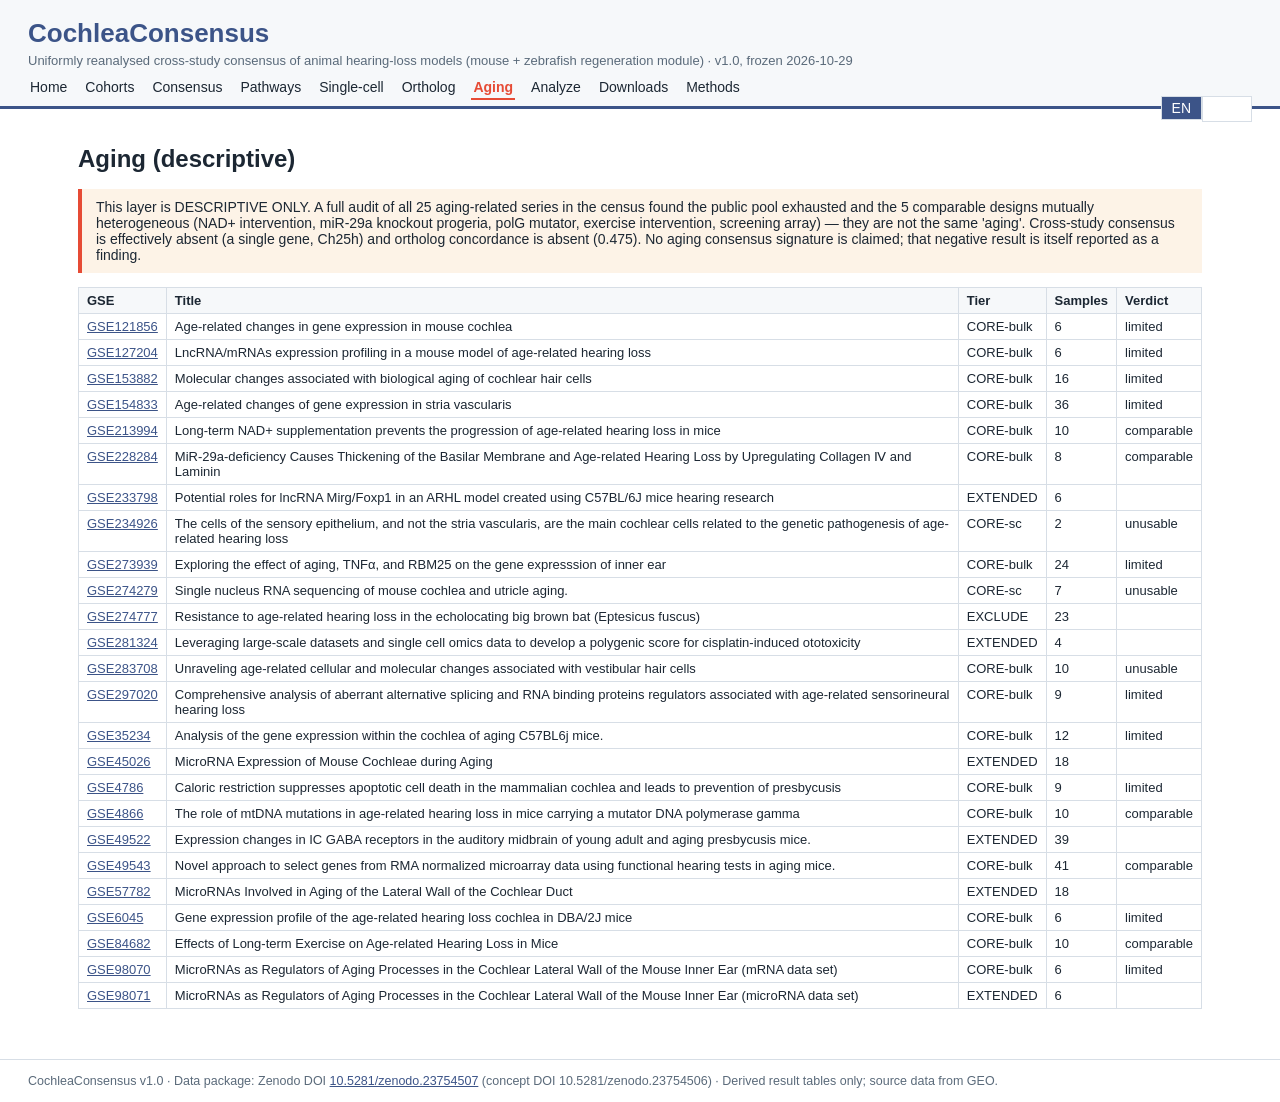
==== aging.html @ 3b7f602b "CochleaConsensus v1.0 site (10 pages, frozen 2026-10-29, Zenodo 10.5281/zenodo.23754507)" ====
<!DOCTYPE html>
<html lang="en"><head><meta charset="utf-8">
<meta name="viewport" content="width=device-width, initial-scale=1">
<title>Aging (descriptive) · CochleaConsensus</title>
<link rel="stylesheet" href="assets/style.css?v=20261029"></head>
<body data-page="aging.html">
<header><div class="brand">CochleaConsensus</div>
<div class="tag" data-en="Uniformly reanalysed cross-study consensus of animal hearing-loss models (mouse + zebrafish regeneration module) · v1.0, frozen 2026-10-29"
data-zh="动物听力损失模型（小鼠 + 斑马鱼再生模块）统一重分析跨研究共识资源 · v1.0，冻结于 2026-10-29"></div>
<nav><a href="index.html" class="">Home</a><a href="cohorts.html" class="">Cohorts</a><a href="consensus.html" class="">Consensus</a><a href="pathways.html" class="">Pathways</a><a href="singlecell.html" class="">Single-cell</a><a href="ortholog.html" class="">Ortholog</a><a href="aging.html" class="on">Aging</a><a href="analyze.html" class="">Analyze</a><a href="downloads.html" class="">Downloads</a><a href="methods.html" class="">Methods</a></nav>
<div class="lang"><button id="btn-en" class="on">EN</button><button id="btn-zh">中文</button></div>
</header><main>
<h1 data-en="Aging (descriptive)" data-zh="老化层（描述性）"></h1>

<p class="warn" data-en="This layer is DESCRIPTIVE ONLY. A full audit of all 25 aging-related series in the census found the public pool exhausted and the 5 comparable designs mutually heterogeneous (NAD+ intervention, miR-29a knockout progeria, polG mutator, exercise intervention, screening array) — they are not the same 'aging'. Cross-study consensus is effectively absent (a single gene, Ch25h) and ortholog concordance is absent (0.475). No aging consensus signature is claimed; that negative result is itself reported as a finding."
data-zh="本层仅作描述性报告。对普查中全部 25 个老化相关系列的审计显示：公开数据池已见底，仅有的 5 个 comparable 设计彼此异质（NAD+ 干预、miR-29a 敲除早衰、polG 突变、运动干预、筛选芯片）——不是同一种「老化」。跨研究共识实际缺失（仅 1 个基因 Ch25h），同源一致性亦缺失（0.475）。本资源不主张任何老化共识签名；这个阴性结果本身作为发现报告。"></p>
<table class="t" id="aging-table"></table>

</main>
<footer><span data-en="CochleaConsensus v1.0 · Data package: Zenodo DOI" data-zh="CochleaConsensus v1.0 · 数据包：Zenodo DOI"></span>
<a href="https://doi.org/10.5281/zenodo.23754507">10.5281/zenodo.23754507</a> (concept DOI 10.5281/zenodo.23754506) ·
<span data-en="Derived result tables only; source data from GEO." data-zh="仅分发派生结果表；原始数据来自 GEO。"></span></footer>
<script src="assets/app.js?v=20261029"></script></body></html>
---- assets/style.css ----
:root{--ink:#1c2733;--acc:#3C5488;--acc2:#E64B35;--line:#d7dee6;--bg:#f6f8fa}
*{box-sizing:border-box}body{margin:0;font-family:-apple-system,"Segoe UI",Roboto,"Helvetica Neue",Arial,"PingFang SC","Microsoft YaHei",sans-serif;color:var(--ink);background:#fff}
header{padding:18px 28px 10px;border-bottom:3px solid var(--acc);background:var(--bg)}
.brand{font-size:26px;font-weight:800;color:var(--acc)}
.tag{color:#5a6a7a;font-size:13px;margin:4px 0 10px}
nav a{margin-right:14px;color:var(--ink);text-decoration:none;font-size:14px;padding:3px 2px}
nav a.on{color:var(--acc2);font-weight:700;border-bottom:2px solid var(--acc2)}
.lang{float:right}.lang button{border:1px solid var(--line);background:#fff;padding:3px 10px;cursor:pointer}
.lang button.on{background:var(--acc);color:#fff}
main{padding:20px 28px 40px;max-width:1180px;margin:0 auto}
h1{font-size:24px}h2{font-size:19px;margin-top:28px;color:var(--acc)}
.cards{display:flex;flex-wrap:wrap;gap:12px;margin:16px 0}
.card{border:1px solid var(--line);border-top:4px solid var(--acc);padding:12px 16px;min-width:170px;flex:1}
.card b{display:block;font-size:26px;color:var(--acc2)}
.card span{font-size:13px;color:#5a6a7a}
table.t{border-collapse:collapse;width:100%;font-size:13px;margin:10px 0}
table.t th,table.t td{border:1px solid var(--line);padding:5px 8px;text-align:left;vertical-align:top}
table.t th{background:var(--bg)}
.filters{margin:12px 0;font-size:14px}.filters label{margin-right:16px}
.filters input,.filters select,textarea,input[type=text]{border:1px solid var(--line);padding:5px 8px;font-size:13px}
textarea{width:46%;margin-right:3%;vertical-align:top}
button{background:var(--acc);color:#fff;border:0;padding:7px 16px;cursor:pointer;font-size:14px}
.warn{background:#fdf3e7;border-left:4px solid var(--acc2);padding:10px 14px;font-size:14px}
footer{border-top:1px solid var(--line);padding:14px 28px;font-size:12.5px;color:#5a6a7a}
a{color:var(--acc)}
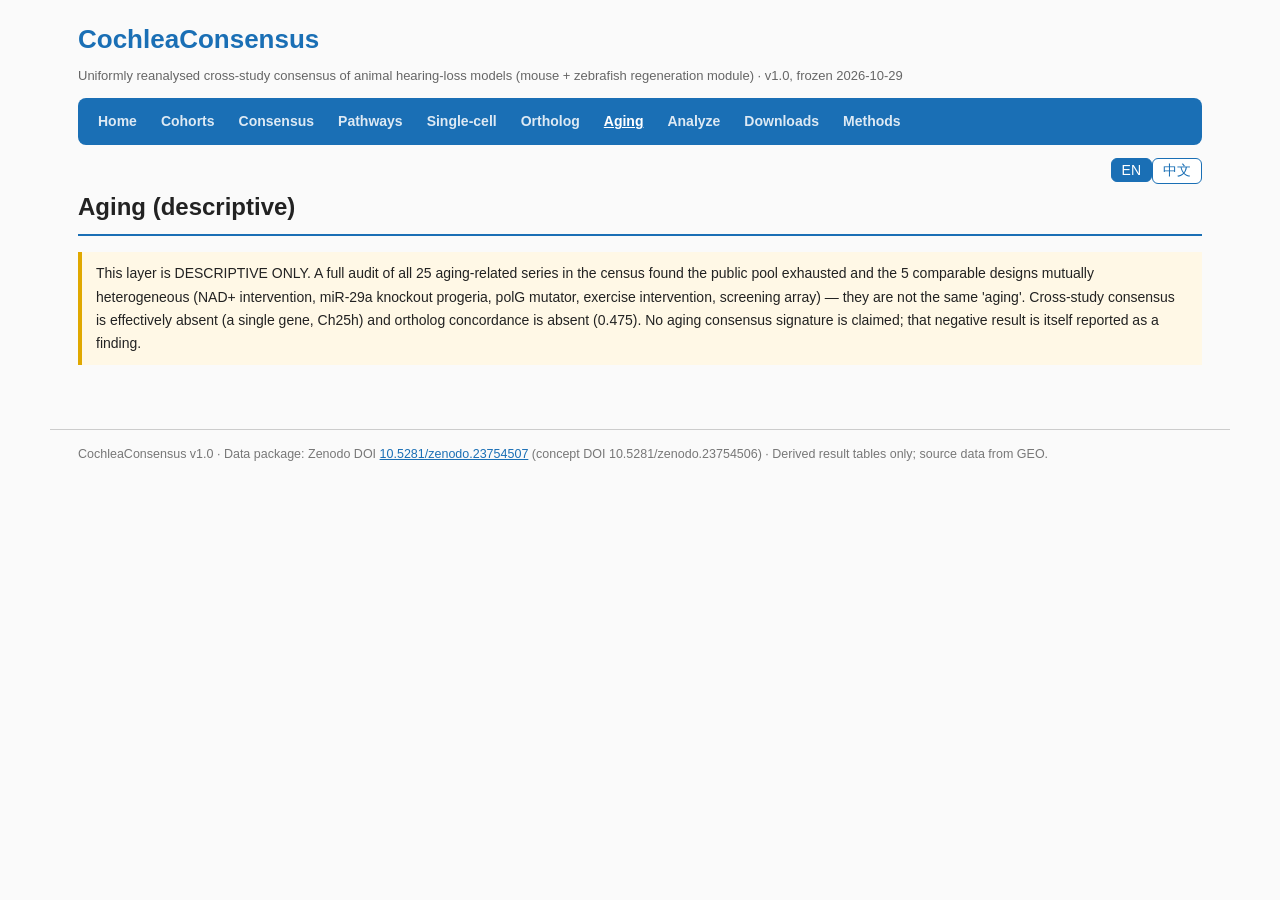
==== commit 590362f9: "Restyle to series palette (PolypAtlas blue #1a6fb5)" ====
--- a/aging.html
+++ b/aging.html
@@ -2,7 +2,7 @@
 <html lang="en"><head><meta charset="utf-8">
 <meta name="viewport" content="width=device-width, initial-scale=1">
 <title>Aging (descriptive) · CochleaConsensus</title>
-<link rel="stylesheet" href="assets/style.css?v=20261029"></head>
+<link rel="stylesheet" href="assets/style.css?v=20261029b"></head>
 <body data-page="aging.html">
 <header><div class="brand">CochleaConsensus</div>
 <div class="tag" data-en="Uniformly reanalysed cross-study consensus of animal hearing-loss models (mouse + zebrafish regeneration module) · v1.0, frozen 2026-10-29"
--- a/assets/style.css
+++ b/assets/style.css
@@ -1,25 +1,31 @@
-:root{--ink:#1c2733;--acc:#3C5488;--acc2:#E64B35;--line:#d7dee6;--bg:#f6f8fa}
-*{box-sizing:border-box}body{margin:0;font-family:-apple-system,"Segoe UI",Roboto,"Helvetica Neue",Arial,"PingFang SC","Microsoft YaHei",sans-serif;color:var(--ink);background:#fff}
-header{padding:18px 28px 10px;border-bottom:3px solid var(--acc);background:var(--bg)}
+:root{--ink:#222;--acc:#1a6fb5;--acc2:#145a94;--line:#ddd;--bg:#eef4fa}
+*{box-sizing:border-box}body{margin:0;font-family:-apple-system,"Segoe UI",Roboto,"Helvetica Neue",Arial,"PingFang SC","Microsoft YaHei",sans-serif;color:var(--ink);background:#fafafa;line-height:1.65}
+header{padding:18px 28px 6px;max-width:1180px;margin:0 auto}
 .brand{font-size:26px;font-weight:800;color:var(--acc)}
-.tag{color:#5a6a7a;font-size:13px;margin:4px 0 10px}
-nav a{margin-right:14px;color:var(--ink);text-decoration:none;font-size:14px;padding:3px 2px}
-nav a.on{color:var(--acc2);font-weight:700;border-bottom:2px solid var(--acc2)}
-.lang{float:right}.lang button{border:1px solid var(--line);background:#fff;padding:3px 10px;cursor:pointer}
+.tag{color:#666;font-size:13px;margin:4px 0 12px}
+nav{background:var(--acc);padding:10px 18px;border-radius:8px;margin-bottom:6px}
+nav a{margin-right:20px;color:#fff;text-decoration:none;font-size:14px;font-weight:bold;opacity:.85;padding:3px 2px}
+nav a:hover{text-decoration:underline;opacity:1}
+nav a.on{opacity:1;text-decoration:underline}
+.lang{float:right;margin-top:6px}.lang button{border:1px solid var(--acc);background:#fff;color:var(--acc);padding:3px 10px;cursor:pointer;border-radius:6px}
 .lang button.on{background:var(--acc);color:#fff}
-main{padding:20px 28px 40px;max-width:1180px;margin:0 auto}
-h1{font-size:24px}h2{font-size:19px;margin-top:28px;color:var(--acc)}
+main{padding:14px 28px 40px;max-width:1180px;margin:0 auto}
+h1{font-size:24px;border-bottom:2px solid var(--acc);padding-bottom:8px}
+h2{font-size:19px;margin-top:28px;color:var(--acc)}
 .cards{display:flex;flex-wrap:wrap;gap:12px;margin:16px 0}
-.card{border:1px solid var(--line);border-top:4px solid var(--acc);padding:12px 16px;min-width:170px;flex:1}
-.card b{display:block;font-size:26px;color:var(--acc2)}
-.card span{font-size:13px;color:#5a6a7a}
-table.t{border-collapse:collapse;width:100%;font-size:13px;margin:10px 0}
+.card{background:#e8f1fa;border:1px solid #cfe0f1;border-radius:8px;padding:12px 16px;min-width:170px;flex:1;text-align:center}
+.card b{display:block;font-size:26px;color:var(--acc)}
+.card span{font-size:13px;color:#555}
+table.t{border-collapse:collapse;width:100%;font-size:13px;margin:10px 0;background:#fff}
 table.t th,table.t td{border:1px solid var(--line);padding:5px 8px;text-align:left;vertical-align:top}
 table.t th{background:var(--bg)}
+table.t tr:hover{background:#f6fbff}
 .filters{margin:12px 0;font-size:14px}.filters label{margin-right:16px}
-.filters input,.filters select,textarea,input[type=text]{border:1px solid var(--line);padding:5px 8px;font-size:13px}
+.filters input,.filters select,textarea,input[type=text]{border:1px solid #b9c9d6;padding:5px 8px;font-size:13px;border-radius:4px}
 textarea{width:46%;margin-right:3%;vertical-align:top}
-button{background:var(--acc);color:#fff;border:0;padding:7px 16px;cursor:pointer;font-size:14px}
-.warn{background:#fdf3e7;border-left:4px solid var(--acc2);padding:10px 14px;font-size:14px}
-footer{border-top:1px solid var(--line);padding:14px 28px;font-size:12.5px;color:#5a6a7a}
+button{background:var(--acc);color:#fff;border:0;padding:7px 16px;cursor:pointer;font-size:14px;border-radius:6px}
+button:hover{background:var(--acc2)}
+.warn{background:#fff8e6;border-left:4px solid #e0a800;padding:10px 14px;font-size:14px}
+.figcap{font-size:13px;color:#666;margin:6px 0 14px}
+footer{border-top:1px solid #ccc;padding:14px 28px;font-size:12.5px;color:#777;max-width:1180px;margin:0 auto}
 a{color:var(--acc)}
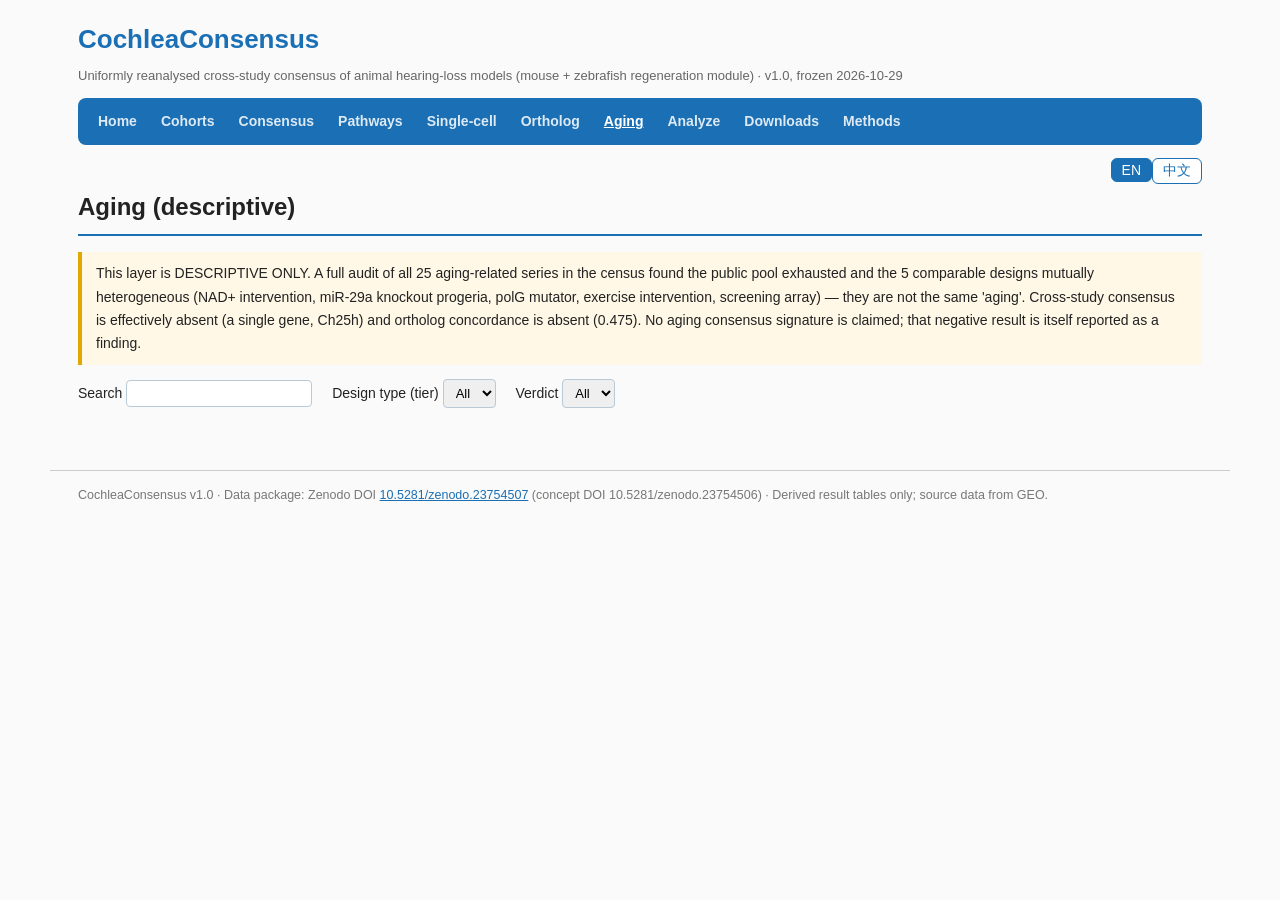
==== commit b9fd0de1: "Interactive upgrade: SC DE browser + composition comparator, sortable/filterable tables, consensus C" ====
--- a/aging.html
+++ b/aging.html
@@ -2,7 +2,7 @@
 <html lang="en"><head><meta charset="utf-8">
 <meta name="viewport" content="width=device-width, initial-scale=1">
 <title>Aging (descriptive) · CochleaConsensus</title>
-<link rel="stylesheet" href="assets/style.css?v=20261029b"></head>
+<link rel="stylesheet" href="assets/style.css?v=20261029c"></head>
 <body data-page="aging.html">
 <header><div class="brand">CochleaConsensus</div>
 <div class="tag" data-en="Uniformly reanalysed cross-study consensus of animal hearing-loss models (mouse + zebrafish regeneration module) · v1.0, frozen 2026-10-29"
@@ -14,10 +14,15 @@
 
 <p class="warn" data-en="This layer is DESCRIPTIVE ONLY. A full audit of all 25 aging-related series in the census found the public pool exhausted and the 5 comparable designs mutually heterogeneous (NAD+ intervention, miR-29a knockout progeria, polG mutator, exercise intervention, screening array) — they are not the same 'aging'. Cross-study consensus is effectively absent (a single gene, Ch25h) and ortholog concordance is absent (0.475). No aging consensus signature is claimed; that negative result is itself reported as a finding."
 data-zh="本层仅作描述性报告。对普查中全部 25 个老化相关系列的审计显示：公开数据池已见底，仅有的 5 个 comparable 设计彼此异质（NAD+ 干预、miR-29a 敲除早衰、polG 突变、运动干预、筛选芯片）——不是同一种「老化」。跨研究共识实际缺失（仅 1 个基因 Ch25h），同源一致性亦缺失（0.475）。本资源不主张任何老化共识签名；这个阴性结果本身作为发现报告。"></p>
+<div class="filters">
+<label><span data-en="Search" data-zh="搜索"></span> <input id="ag-q" type="text"></label>
+<label><span data-en="Design type (tier)" data-zh="设计类型（分级）"></span> <select id="ag-tier"><option value="">All</option></select></label>
+<label>Verdict <select id="ag-verdict"><option value="">All</option></select></label>
+<span id="ag-count"></span></div>
 <table class="t" id="aging-table"></table>
 
 </main>
 <footer><span data-en="CochleaConsensus v1.0 · Data package: Zenodo DOI" data-zh="CochleaConsensus v1.0 · 数据包：Zenodo DOI"></span>
 <a href="https://doi.org/10.5281/zenodo.23754507">10.5281/zenodo.23754507</a> (concept DOI 10.5281/zenodo.23754506) ·
 <span data-en="Derived result tables only; source data from GEO." data-zh="仅分发派生结果表；原始数据来自 GEO。"></span></footer>
-<script src="assets/app.js?v=20261029"></script></body></html>+<script src="assets/app.js?v=20261029c"></script></body></html>
--- a/assets/style.css
+++ b/assets/style.css
@@ -27,5 +27,13 @@
 button:hover{background:var(--acc2)}
 .warn{background:#fff8e6;border-left:4px solid #e0a800;padding:10px 14px;font-size:14px}
 .figcap{font-size:13px;color:#666;margin:6px 0 14px}
+.chip{display:inline-block;background:#e8f1fa;color:var(--acc);border-radius:10px;padding:1px 8px;font-size:12px;margin-right:2px}
+.chip.hl{background:var(--acc);color:#fff;font-weight:bold}
+tr.detailrow td{background:#f6fbff;font-size:12.5px}
+.compblock{margin:10px 0}
+.compblock h3{margin:8px 0 2px;font-size:15px;color:var(--acc)}
+.complegend{margin:6px 0 14px;font-size:12.5px}
+.legitem{display:inline-block;margin:2px 10px 2px 0}
+.swatch{display:inline-block;width:11px;height:11px;border-radius:2px;margin-right:5px;vertical-align:-1px}
 footer{border-top:1px solid #ccc;padding:14px 28px;font-size:12.5px;color:#777;max-width:1180px;margin:0 auto}
 a{color:var(--acc)}
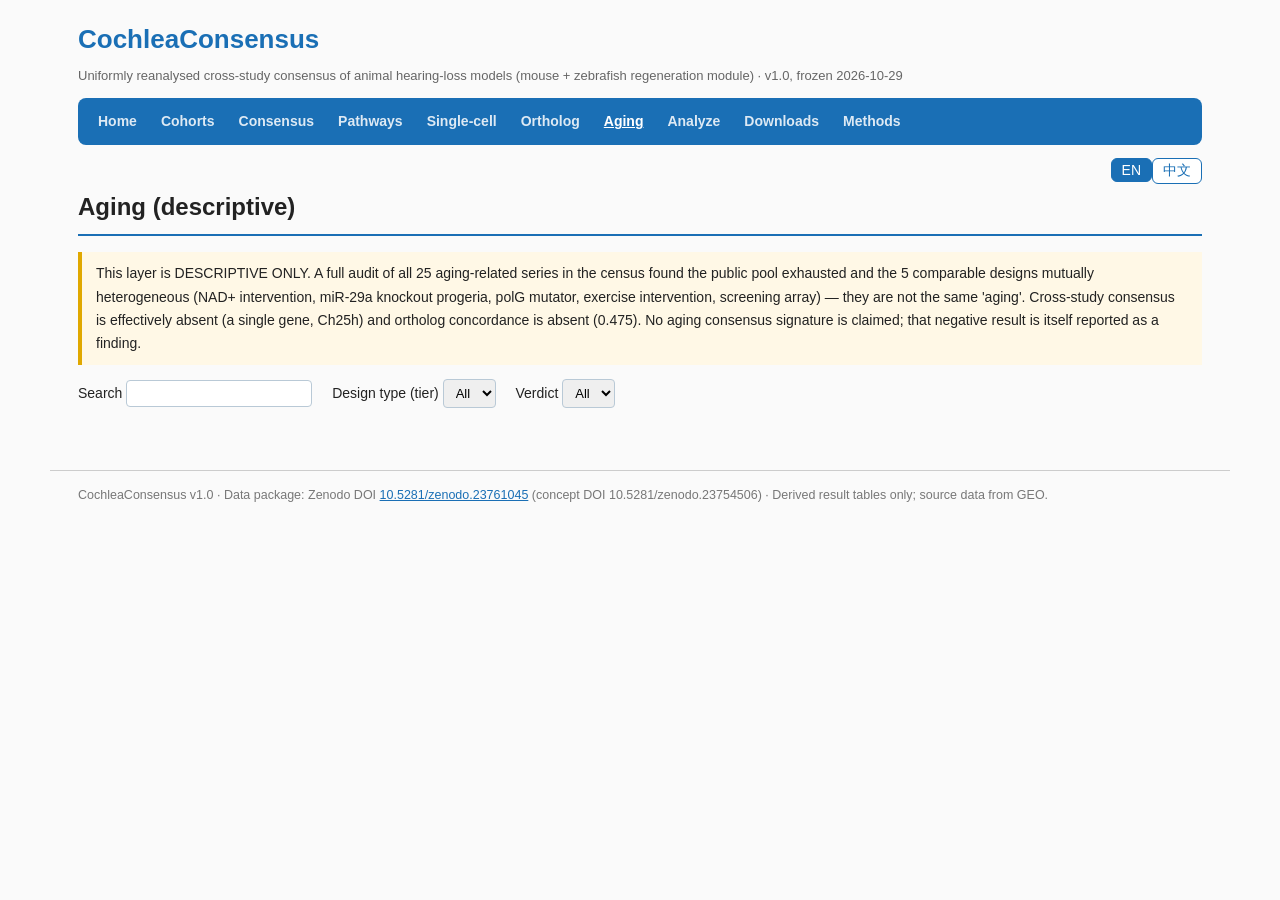
==== commit 3b3635df: "A-tier correction: census counts 94 core / 2,192 samples (4 chicken series excluded), Zenodo v1.1 li" ====
--- a/aging.html
+++ b/aging.html
@@ -23,6 +23,6 @@
 
 </main>
 <footer><span data-en="CochleaConsensus v1.0 · Data package: Zenodo DOI" data-zh="CochleaConsensus v1.0 · 数据包：Zenodo DOI"></span>
-<a href="https://doi.org/10.5281/zenodo.23754507">10.5281/zenodo.23754507</a> (concept DOI 10.5281/zenodo.23754506) ·
+<a href="https://doi.org/10.5281/zenodo.23761045">10.5281/zenodo.23761045</a> (concept DOI 10.5281/zenodo.23754506) ·
 <span data-en="Derived result tables only; source data from GEO." data-zh="仅分发派生结果表；原始数据来自 GEO。"></span></footer>
 <script src="assets/app.js?v=20261029c"></script></body></html>
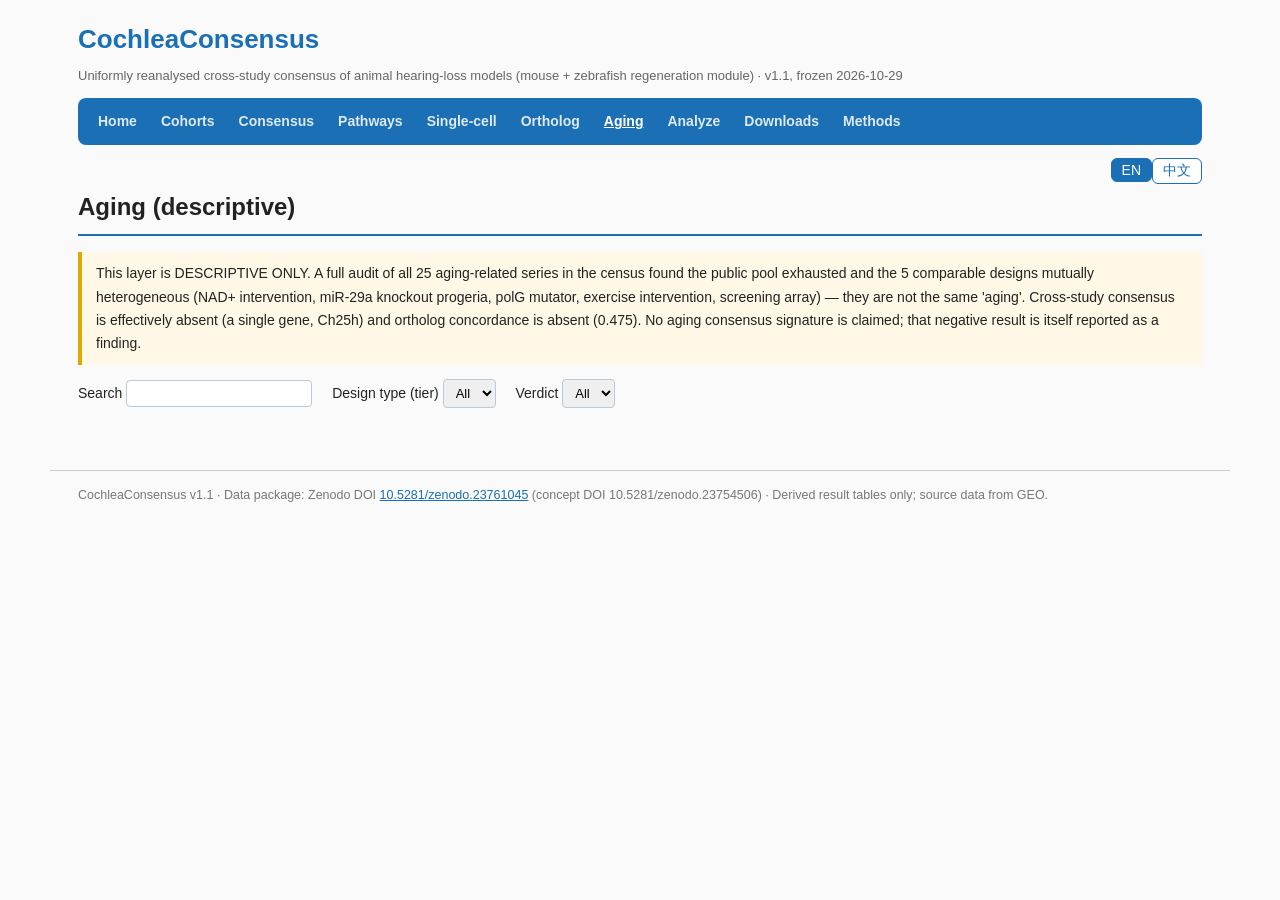
==== commit 4b39a2fe: "Header tagline and footer: data package v1.0 -> v1.1 (frozen date unchanged)" ====
--- a/aging.html
+++ b/aging.html
@@ -5,8 +5,8 @@
 <link rel="stylesheet" href="assets/style.css?v=20261029c"></head>
 <body data-page="aging.html">
 <header><div class="brand">CochleaConsensus</div>
-<div class="tag" data-en="Uniformly reanalysed cross-study consensus of animal hearing-loss models (mouse + zebrafish regeneration module) · v1.0, frozen 2026-10-29"
-data-zh="动物听力损失模型（小鼠 + 斑马鱼再生模块）统一重分析跨研究共识资源 · v1.0，冻结于 2026-10-29"></div>
+<div class="tag" data-en="Uniformly reanalysed cross-study consensus of animal hearing-loss models (mouse + zebrafish regeneration module) · v1.1, frozen 2026-10-29"
+data-zh="动物听力损失模型（小鼠 + 斑马鱼再生模块）统一重分析跨研究共识资源 · v1.1，冻结于 2026-10-29"></div>
 <nav><a href="index.html" class="">Home</a><a href="cohorts.html" class="">Cohorts</a><a href="consensus.html" class="">Consensus</a><a href="pathways.html" class="">Pathways</a><a href="singlecell.html" class="">Single-cell</a><a href="ortholog.html" class="">Ortholog</a><a href="aging.html" class="on">Aging</a><a href="analyze.html" class="">Analyze</a><a href="downloads.html" class="">Downloads</a><a href="methods.html" class="">Methods</a></nav>
 <div class="lang"><button id="btn-en" class="on">EN</button><button id="btn-zh">中文</button></div>
 </header><main>
@@ -22,7 +22,7 @@
 <table class="t" id="aging-table"></table>
 
 </main>
-<footer><span data-en="CochleaConsensus v1.0 · Data package: Zenodo DOI" data-zh="CochleaConsensus v1.0 · 数据包：Zenodo DOI"></span>
+<footer><span data-en="CochleaConsensus v1.1 · Data package: Zenodo DOI" data-zh="CochleaConsensus v1.1 · 数据包：Zenodo DOI"></span>
 <a href="https://doi.org/10.5281/zenodo.23761045">10.5281/zenodo.23761045</a> (concept DOI 10.5281/zenodo.23754506) ·
 <span data-en="Derived result tables only; source data from GEO." data-zh="仅分发派生结果表；原始数据来自 GEO。"></span></footer>
 <script src="assets/app.js?v=20261029c"></script></body></html>
